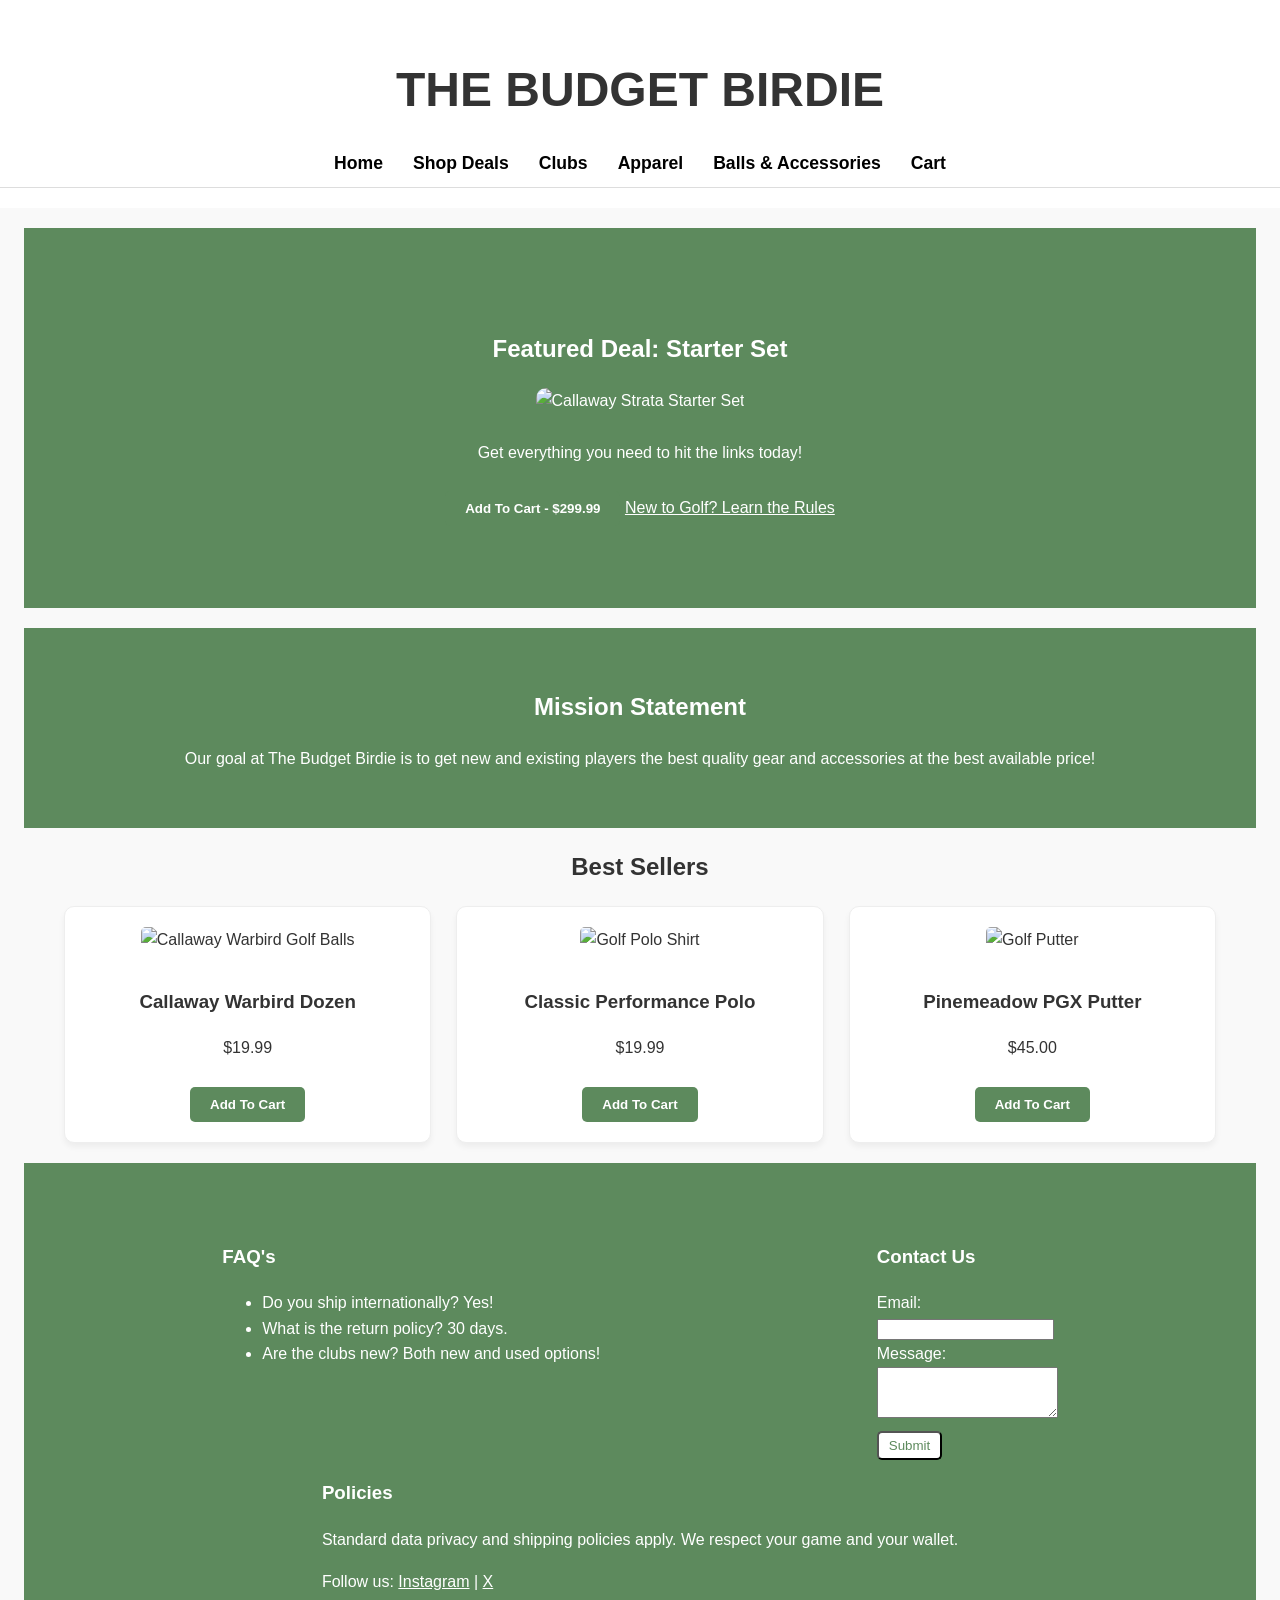
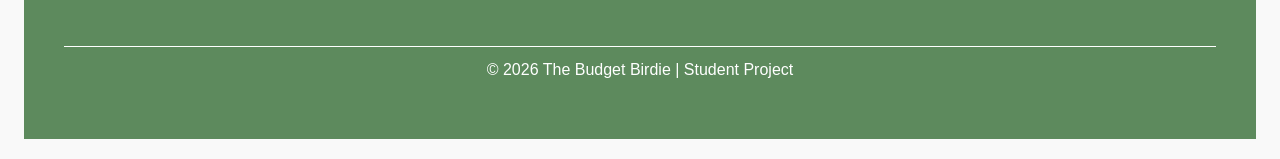
==== index.html @ 4df8f191 "Update index.html" ====
<!DOCTYPE html>
<html lang="en">
<head>
    <meta charset="UTF-8">
    <meta name="viewport" content="width=device-width, initial-scale=1.0">
    <meta name="description" content="The Budget Birdie: Your one-stop shop for affordable, high-quality golf clubs, apparel, and accessories. Perfect for students and beginners.">
    <title>The Budget Birdie | Affordable Golf Gear</title>
    <link rel="stylesheet" href="style.css">
</head>
<body>

    <header>
        <h1>The Budget Birdie</h1>
        <nav aria-label="Main Navigation">
            <ul>
                <li><a href="index.html">Home</a></li>
                <li><a href="deals.html">Shop Deals</a></li>
                <li><a href="clubs.html">Clubs</a></li>
                <li><a href="apparel.html">Apparel</a></li>
                <li><a href="accessories.html">Balls & Accessories</a></li>
                <li><a href="cart.html">Cart</a></li>
            </ul>
        </nav>
    </header>

    <main>
        
        <section class="hero-deal">
            <div class="hero-content">
                <h2>Featured Deal: Starter Set</h2>
                
                <img src="https://encrypted-tbn1.gstatic.com/licensed-image?q=tbn:ANd9GcTjzboBfGmZ3qU2baFIz5qHA2F-KYKEJ-kSCQFDppwY4SLSq_IaTSauhwUNi9zh7Kd15bygKPK5HB0ZNVQ" alt="Callaway Strata Starter Set" style="width: 250px; border-radius: 10px; margin-bottom: 10px;">
                <p>Get everything you need to hit the links today!</p>
                <div class="hero-buttons">
                    <button type="button" class="add-to-cart" onclick="addToCart('Featured Starter Set', 299.99)">Add To Cart - $299.99</button>
                    <a href="https://www.usga.org/content/usga/home-page/rules-hub.html" target="_blank" class="more-info" style="color: white;">New to Golf? Learn the Rules</a>
                </div>
            </div>
        </section>

        <section class="mission">
            <h2>Mission Statement</h2>
            <p>Our goal at The Budget Birdie is to get new and existing players the best quality gear and accessories at the best available price!</p>
        </section>

        
        <h2 style="text-align: center;">Best Sellers</h2>
        <section class="product-grid">
            <div class="product-card">
                <img src="https://encrypted-tbn1.gstatic.com/licensed-image?q=tbn:ANd9GcR8YEwvOi2GTv0ssjFSSPcBrPq934xyv4RM759ZaMRroLH-Z-zuc2b0Afhkfb6GQ8x_XPLMm2vsxX-zI7s" alt="Callaway Warbird Golf Balls">
                <h3>Callaway Warbird Dozen</h3>
                <p>$19.99</p>
                <button type="button" class="add-to-cart" onclick="addToCart('Warbird Dozen', 19.99)">Add To Cart</button>
            </div>
            <div class="product-card">
                <img src="https://encrypted-tbn0.gstatic.com/licensed-image?q=tbn:ANd9GcSw2JGUGcPYIeWJwJDFMTES6AbhPSMAd_dpiKPB4r36XJrOIRFOcIbqK7m4Wr7RYrqpRC2oFYeOfJZq0Kw" alt="Golf Polo Shirt">
                <h3>Classic Performance Polo</h3>
                <p>$19.99</p>
                <button type="button" class="add-to-cart" onclick="addToCart('Performance Polo', 19.99)">Add To Cart</button>
            </div>
            <div class="product-card">
                <img src="https://encrypted-tbn1.gstatic.com/licensed-image?q=tbn:ANd9GcTy8b-0Ri11GNMT6LPwrKfzUL7eLYUXTCW1hnVflzWLOOTTbRqyQRGrMvoXrelsAOat-JtrcutA4fj0Pfo" alt="Golf Putter">
                <h3>Pinemeadow PGX Putter</h3>
                <p>$45.00</p>
                <button type="button" class="add-to-cart" onclick="addToCart('PGX Putter', 45.00)">Add To Cart</button>
            </div>
        </section>
    </main>

    <footer>
        <div style="display: flex; justify-content: space-around; flex-wrap: wrap; text-align: left; padding: 20px;">
            <div id="faqs">
                <h3>FAQ's</h3>
                <ul>
                    <li>Do you ship internationally? Yes!</li>
                    <li>What is the return policy? 30 days.</li>
                    <li>Are the clubs new? Both new and used options!</li>
                </ul>
            </div>

            <div id="contact">
                <h3>Contact Us</h3>
                <form action="#">
                    <label for="email">Email:</label><br>
                    <input type="email" id="email" name="email" required><br>
                    <label for="message">Message:</label><br>
                    <textarea id="message" name="message" rows="3"></textarea><br>
                    <button type="submit" style="background: white; color: #5d8a5d; padding: 5px 10px; border-radius: 5px; margin-top: 5px;">Submit</button>
                </form>
            </div>

            <div id="policies">
                <h3>Policies</h3>
                <p>Standard data privacy and shipping policies apply. We respect your game and your wallet.</p>
                <p>Follow us: <a href="https://www.instagram.com" target="_blank" style="color: white;">Instagram</a> | <a href="https://www.twitter.com" target="_blank" style="color: white;">X</a></p>
            </div>
        </div>
        <p style="text-align: center; border-top: 1px solid white; padding-top: 10px;">&copy; 2026 The Budget Birdie | Student Project</p>
    </footer>

    <script src="script.js"></script>
</body>
</html>
---- style.css ----
body {
    font-family: 'Arial', sans-serif;
    margin: 0;
    padding: 0;
    line-height: 1.6;
    color: #333;
    background-color: #f9f9f9;
}

header {
    text-align: center;
    padding: 20px 0;
    background-color: white;
}

h1 {
    font-size: 3rem;
    text-transform: uppercase;
    margin-bottom: 10px;
}

nav ul {
    list-style: none;
    padding: 10px 0;
    display: flex;
    justify-content: center;
    gap: 30px;
    background-color: #fff;
    margin: 0;
    border-bottom: 1px solid #ddd;
}

nav a {
    text-decoration: none;
    color: black;
    font-weight: bold;
    font-size: 1.1rem;
    border-bottom: 2px solid transparent;
    transition: 0.3s;
}

nav a:hover {
    border-bottom: 2px solid #5d8a5d;
}

.hero-deal, .mission, footer {
    background-color: #5d8a5d; 
    color: white;
    margin: 20px auto;
    width: 90%;
    padding: 40px;
    text-align: center;
}

.hero-deal {
    height: 300px;
    display: flex;
    flex-direction: column;
    justify-content: center;
    align-items: center;
}

.product-grid {
    display: grid;
    grid-template-columns: repeat(auto-fit, minmax(280px, 1fr));
    gap: 25px;
    width: 90%;
    margin: 20px auto;
}

.product-card {
    background: white;
    padding: 20px;
    border: 1px solid #eee;
    text-align: center;
    border-radius: 10px;
    box-shadow: 0 4px 6px rgba(0,0,0,0.05);
}

.product-card img {
    width: 100%;
    height: 200px;
    object-fit: cover;
    border-radius: 5px;
    margin-bottom: 15px;
}

.add-to-cart {
    background-color: #5d8a5d;
    color: white;
    border: none;
    padding: 10px 20px;
    text-decoration: none;
    font-weight: bold;
    cursor: pointer;
    border-radius: 5px;
    margin-top: 10px;
    transition: background 0.3s;
}

.add-to-cart:hover {
    background-color: #4a6e4a;
}

table {
    width: 90%;
    margin: 20px auto;
    border-collapse: collapse;
    background: white;
}

table, th, td {
    border: 1px solid #ddd;
}

th, td {
    padding: 15px;
    text-align: left;
}

th {
    background-color: #5d8a5d;
    color: white;
}

@media (max-width: 768px) {
    nav ul {
        flex-direction: column;
        align-items: center;
        gap: 10px;
    }
    
    h1 {
        font-size: 2rem;
    }
}
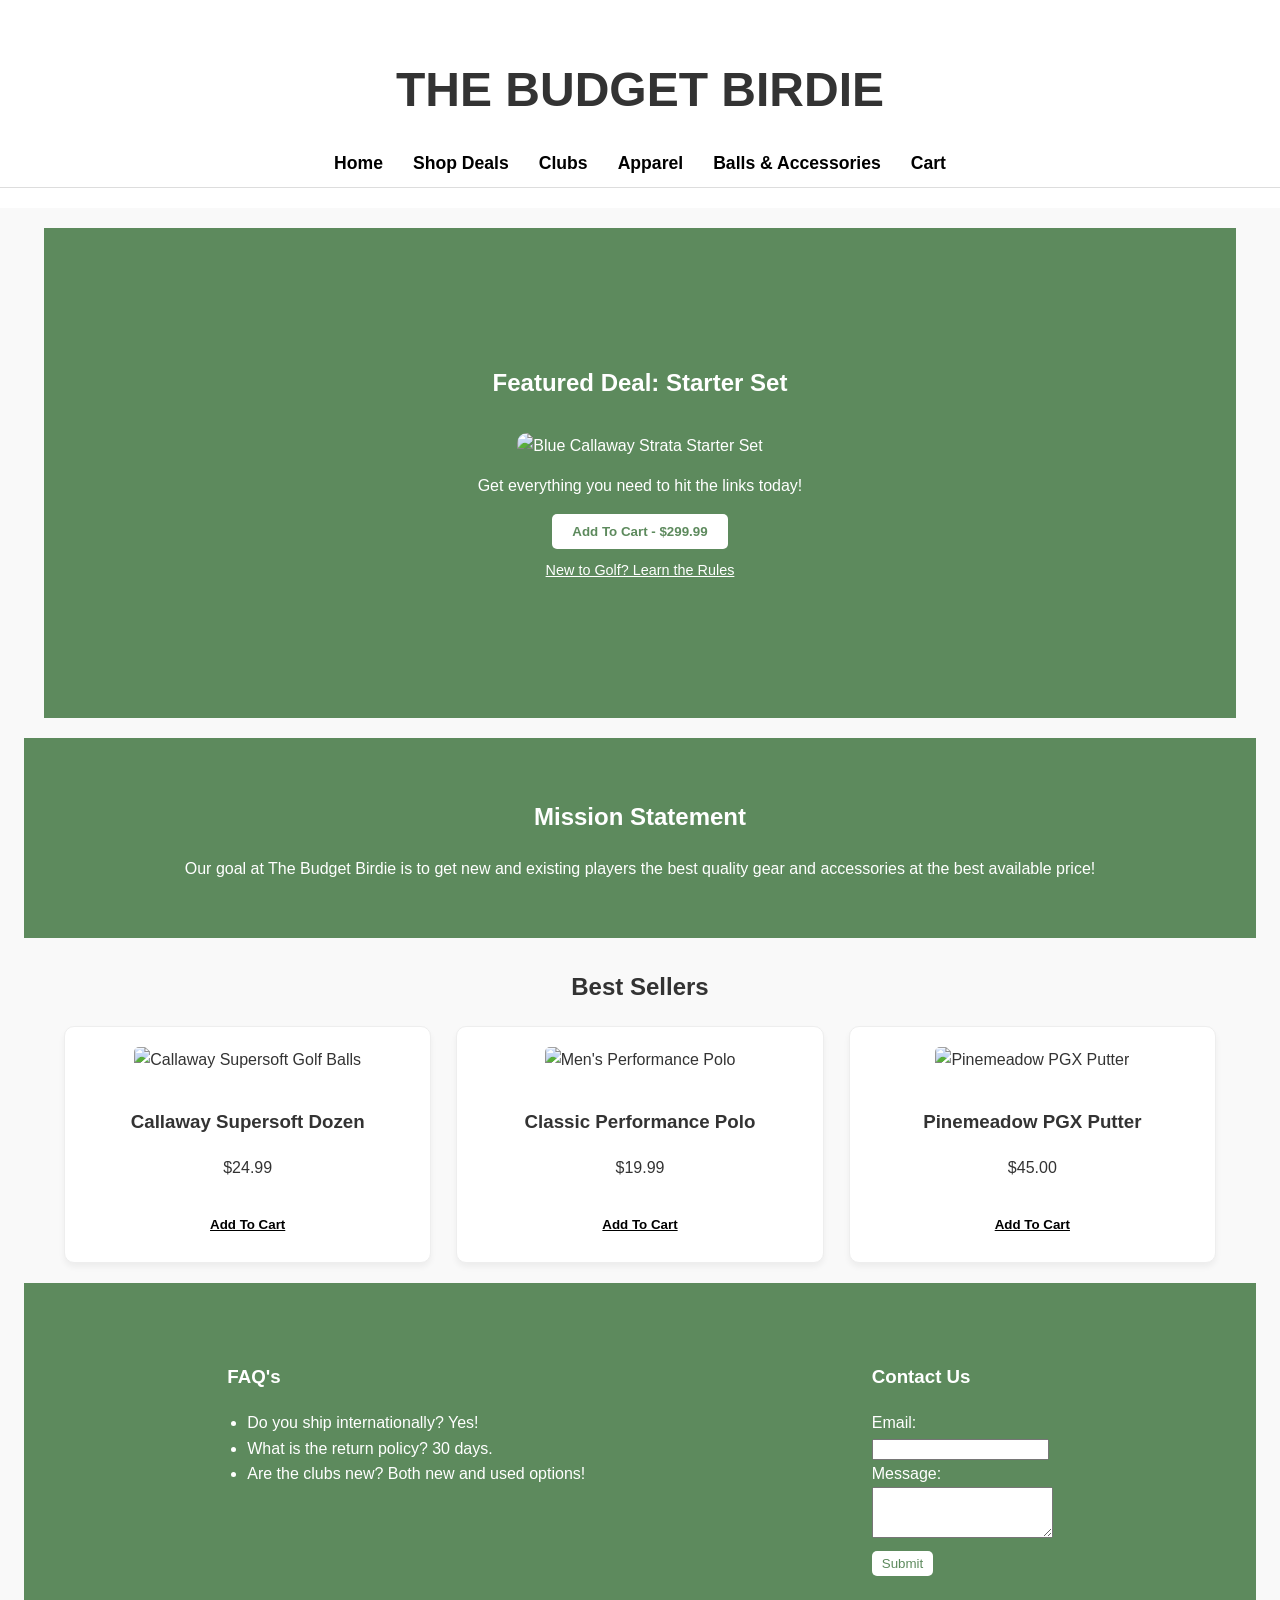
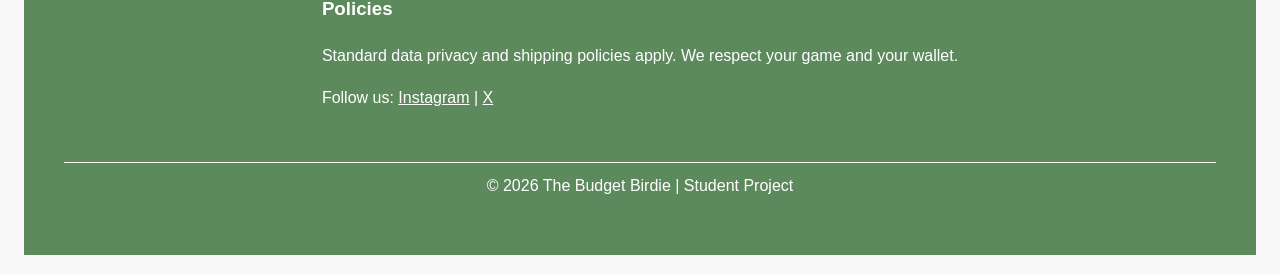
==== commit 56a32f85: "Update index.html" ====
--- a/index.html
+++ b/index.html
@@ -25,15 +25,15 @@
 
     <main>
         
-        <section class="hero-deal">
+        <section class="hero-deal" style="height: auto; min-height: 450px; padding: 20px;">
             <div class="hero-content">
-                <h2>Featured Deal: Starter Set</h2>
+                <h2 style="margin-top: 0;">Featured Deal: Starter Set</h2>
                 
-                <img src="https://encrypted-tbn1.gstatic.com/licensed-image?q=tbn:ANd9GcTjzboBfGmZ3qU2baFIz5qHA2F-KYKEJ-kSCQFDppwY4SLSq_IaTSauhwUNi9zh7Kd15bygKPK5HB0ZNVQ" alt="Callaway Strata Starter Set" style="width: 250px; border-radius: 10px; margin-bottom: 10px;">
-                <p>Get everything you need to hit the links today!</p>
-                <div class="hero-buttons">
-                    <button type="button" class="add-to-cart" onclick="addToCart('Featured Starter Set', 299.99)">Add To Cart - $299.99</button>
-                    <a href="https://www.usga.org/content/usga/home-page/rules-hub.html" target="_blank" class="more-info" style="color: white;">New to Golf? Learn the Rules</a>
+                <img src="https://m.media-amazon.com/images/I/71Y-o6Ld06L._AC_SL1500_.jpg" alt="Blue Callaway Strata Starter Set" style="width: 200px; height: auto; border-radius: 10px; margin: 10px 0;">
+                <p style="margin: 5px 0;">Get everything you need to hit the links today!</p>
+                <div class="hero-buttons" style="display: flex; flex-direction: column; align-items: center; gap: 10px;">
+                    <button type="button" class="add-to-cart" onclick="addToCart('Featured Starter Set', 299.99)" style="text-decoration: none; background: white; color: #5d8a5d; padding: 10px 20px; border-radius: 5px; font-weight: bold;">Add To Cart - $299.99</button>
+                    <a href="https://www.usga.org/content/usga/home-page/rules-hub.html" target="_blank" class="more-info" style="color: white; font-size: 0.9rem;">New to Golf? Learn the Rules</a>
                 </div>
             </div>
         </section>
@@ -43,26 +43,30 @@
             <p>Our goal at The Budget Birdie is to get new and existing players the best quality gear and accessories at the best available price!</p>
         </section>
 
-        
-        <h2 style="text-align: center;">Best Sellers</h2>
+        <h2 style="text-align: center; margin-top: 30px;">Best Sellers</h2>
         <section class="product-grid">
+            
             <div class="product-card">
-                <img src="https://encrypted-tbn1.gstatic.com/licensed-image?q=tbn:ANd9GcR8YEwvOi2GTv0ssjFSSPcBrPq934xyv4RM759ZaMRroLH-Z-zuc2b0Afhkfb6GQ8x_XPLMm2vsxX-zI7s" alt="Callaway Warbird Golf Balls">
-                <h3>Callaway Warbird Dozen</h3>
-                <p>$19.99</p>
-                <button type="button" class="add-to-cart" onclick="addToCart('Warbird Dozen', 19.99)">Add To Cart</button>
+                <img src="https://m.media-amazon.com/images/I/71vU9L4pZ8L._AC_SL1500_.jpg" alt="Callaway Supersoft Golf Balls">
+                <h3>Callaway Supersoft Dozen</h3>
+                <p>$24.99</p>
+                <button type="button" class="add-to-cart" onclick="addToCart('Callaway Supersoft Dozen', 24.99)" style="text-decoration: underline; color: black; background: none; border: none; cursor: pointer;">Add To Cart</button>
             </div>
+
+            
             <div class="product-card">
-                <img src="https://encrypted-tbn0.gstatic.com/licensed-image?q=tbn:ANd9GcSw2JGUGcPYIeWJwJDFMTES6AbhPSMAd_dpiKPB4r36XJrOIRFOcIbqK7m4Wr7RYrqpRC2oFYeOfJZq0Kw" alt="Golf Polo Shirt">
+                <img src="https://m.media-amazon.com/images/I/61m1f2eR6BL._AC_UX679_.jpg" alt="Men's Performance Polo">
                 <h3>Classic Performance Polo</h3>
                 <p>$19.99</p>
-                <button type="button" class="add-to-cart" onclick="addToCart('Performance Polo', 19.99)">Add To Cart</button>
+                <button type="button" class="add-to-cart" onclick="addToCart('Performance Polo', 19.99)" style="text-decoration: underline; color: black; background: none; border: none; cursor: pointer;">Add To Cart</button>
             </div>
+
+            
             <div class="product-card">
-                <img src="https://encrypted-tbn1.gstatic.com/licensed-image?q=tbn:ANd9GcTy8b-0Ri11GNMT6LPwrKfzUL7eLYUXTCW1hnVflzWLOOTTbRqyQRGrMvoXrelsAOat-JtrcutA4fj0Pfo" alt="Golf Putter">
+                <img src="https://m.media-amazon.com/images/I/51X5G8p7-XL._AC_SL1000_.jpg" alt="Pinemeadow PGX Putter">
                 <h3>Pinemeadow PGX Putter</h3>
                 <p>$45.00</p>
-                <button type="button" class="add-to-cart" onclick="addToCart('PGX Putter', 45.00)">Add To Cart</button>
+                <button type="button" class="add-to-cart" onclick="addToCart('PGX Putter', 45.00)" style="text-decoration: underline; color: black; background: none; border: none; cursor: pointer;">Add To Cart</button>
             </div>
         </section>
     </main>
@@ -71,7 +75,7 @@
         <div style="display: flex; justify-content: space-around; flex-wrap: wrap; text-align: left; padding: 20px;">
             <div id="faqs">
                 <h3>FAQ's</h3>
-                <ul>
+                <ul style="list-style: disc; padding-left: 20px;">
                     <li>Do you ship internationally? Yes!</li>
                     <li>What is the return policy? 30 days.</li>
                     <li>Are the clubs new? Both new and used options!</li>
@@ -85,7 +89,7 @@
                     <input type="email" id="email" name="email" required><br>
                     <label for="message">Message:</label><br>
                     <textarea id="message" name="message" rows="3"></textarea><br>
-                    <button type="submit" style="background: white; color: #5d8a5d; padding: 5px 10px; border-radius: 5px; margin-top: 5px;">Submit</button>
+                    <button type="submit" style="background: white; color: #5d8a5d; padding: 5px 10px; border-radius: 5px; margin-top: 5px; cursor: pointer; border: none;">Submit</button>
                 </form>
             </div>
 
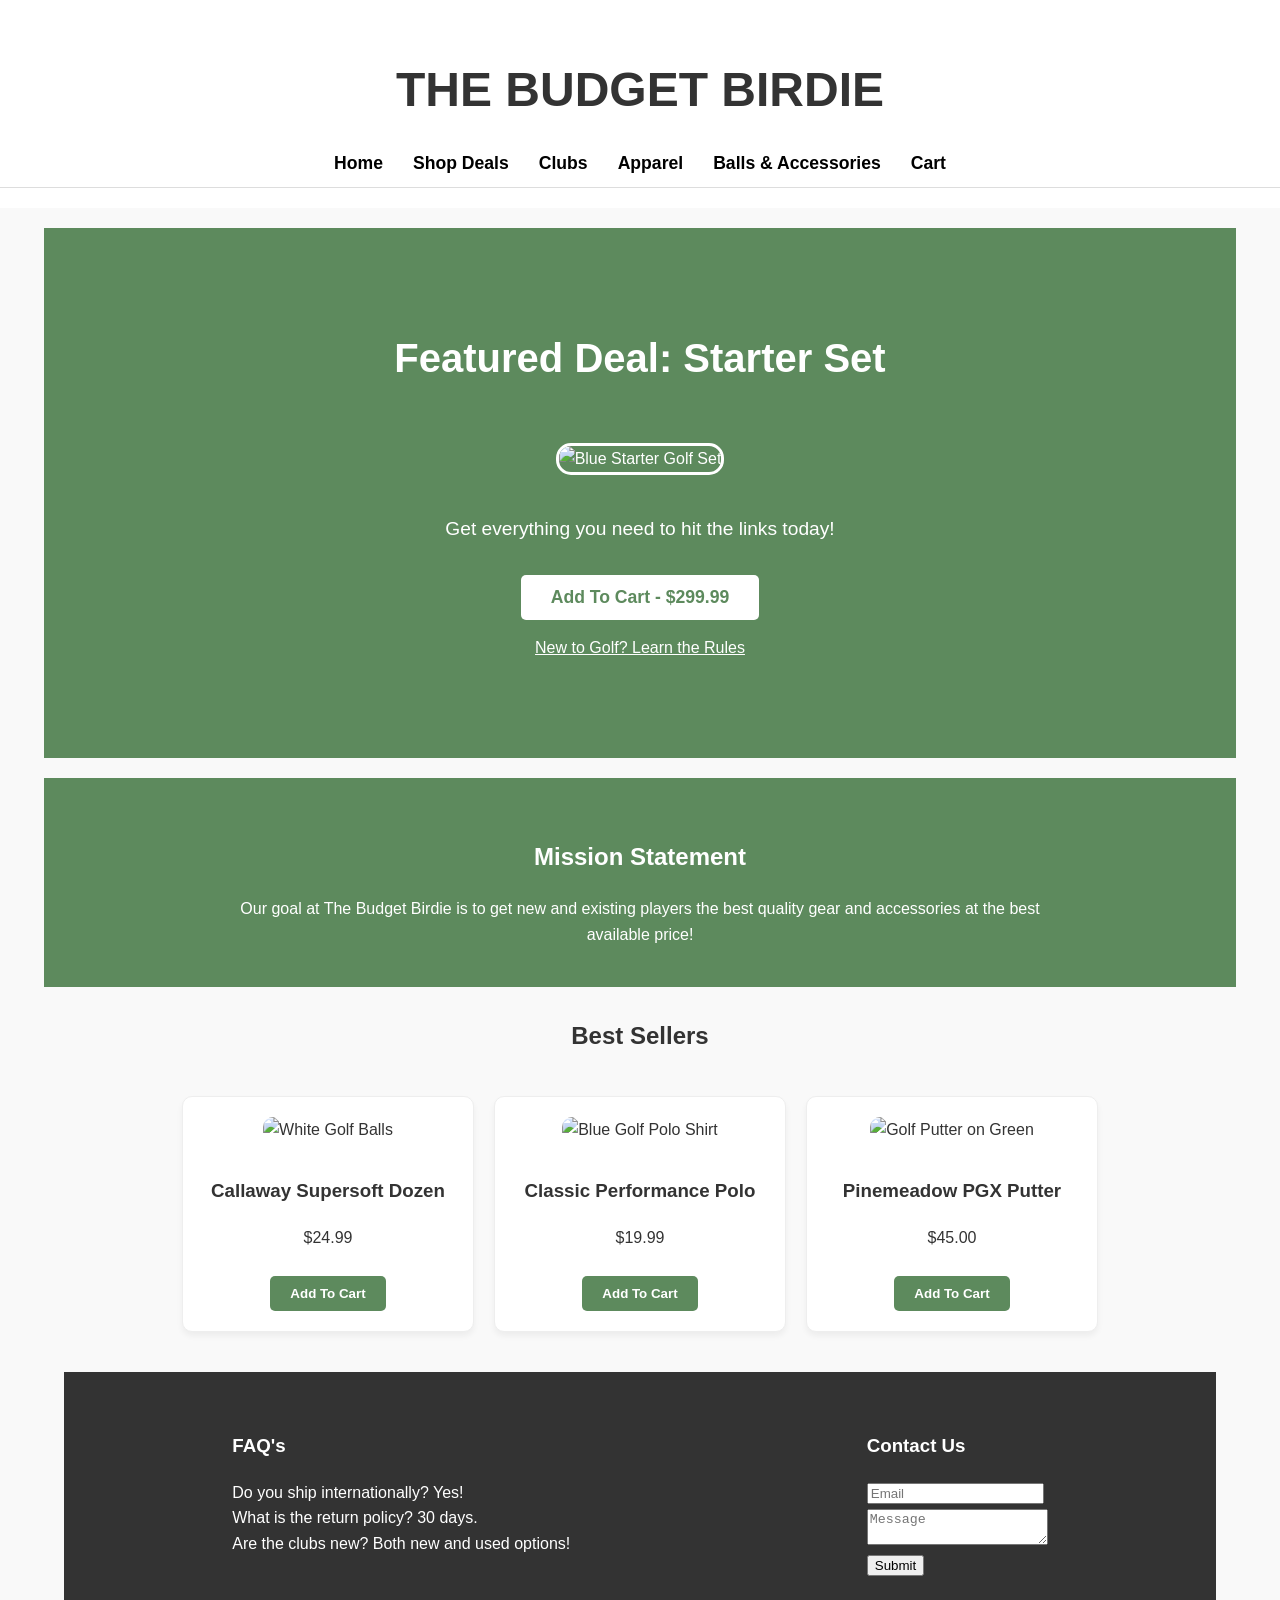
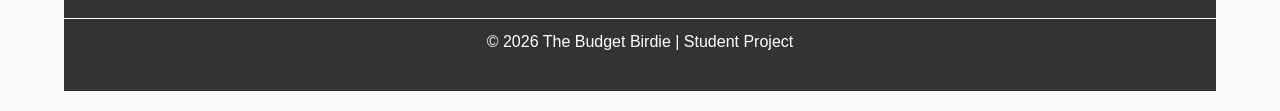
==== commit 8df6e4c1: "Update index.html" ====
--- a/index.html
+++ b/index.html
@@ -25,57 +25,59 @@
 
     <main>
         
-        <section class="hero-deal" style="height: auto; min-height: 450px; padding: 20px;">
+        
+        <section class="hero-deal" style="background-color: #5d8a5d; color: white; padding: 40px 20px; text-align: center; min-height: 450px;">
             <div class="hero-content">
-                <h2 style="margin-top: 0;">Featured Deal: Starter Set</h2>
+                <h2 style="margin-top: 0; font-size: 2.5rem;">Featured Deal: Starter Set</h2>
                 
-                <img src="https://m.media-amazon.com/images/I/71Y-o6Ld06L._AC_SL1500_.jpg" alt="Blue Callaway Strata Starter Set" style="width: 200px; height: auto; border-radius: 10px; margin: 10px 0;">
-                <p style="margin: 5px 0;">Get everything you need to hit the links today!</p>
-                <div class="hero-buttons" style="display: flex; flex-direction: column; align-items: center; gap: 10px;">
-                    <button type="button" class="add-to-cart" onclick="addToCart('Featured Starter Set', 299.99)" style="text-decoration: none; background: white; color: #5d8a5d; padding: 10px 20px; border-radius: 5px; font-weight: bold;">Add To Cart - $299.99</button>
-                    <a href="https://www.usga.org/content/usga/home-page/rules-hub.html" target="_blank" class="more-info" style="color: white; font-size: 0.9rem;">New to Golf? Learn the Rules</a>
+                <img src="https://images.unsplash.com/photo-1535131749006-b7f58c99034b?q=80&w=400&auto=format&fit=crop" alt="Blue Starter Golf Set" style="width: 280px; height: auto; border-radius: 15px; margin: 20px 0; border: 3px solid white;">
+                <p style="font-size: 1.2rem; margin-bottom: 20px;">Get everything you need to hit the links today!</p>
+                <div class="hero-buttons" style="display: flex; flex-direction: column; align-items: center; gap: 15px;">
+                    <button type="button" class="add-to-cart" onclick="addToCart('Featured Starter Set', 299.99)" style="background: white; color: #5d8a5d; padding: 12px 30px; border-radius: 5px; font-weight: bold; border: none; cursor: pointer; font-size: 1.1rem;">Add To Cart - $299.99</button>
+                    <a href="https://www.usga.org/content/usga/home-page/rules-hub.html" target="_blank" class="more-info" style="color: white; text-decoration: underline;">New to Golf? Learn the Rules</a>
                 </div>
             </div>
         </section>
 
-        <section class="mission">
+        <section class="mission" style="padding: 40px 20px; text-align: center;">
             <h2>Mission Statement</h2>
-            <p>Our goal at The Budget Birdie is to get new and existing players the best quality gear and accessories at the best available price!</p>
+            <p style="max-width: 800px; margin: 0 auto;">Our goal at The Budget Birdie is to get new and existing players the best quality gear and accessories at the best available price!</p>
         </section>
 
         <h2 style="text-align: center; margin-top: 30px;">Best Sellers</h2>
-        <section class="product-grid">
+        <section class="product-grid" style="display: flex; justify-content: center; gap: 20px; flex-wrap: wrap; padding: 20px;">
             
-            <div class="product-card">
-                <img src="https://m.media-amazon.com/images/I/71vU9L4pZ8L._AC_SL1500_.jpg" alt="Callaway Supersoft Golf Balls">
+            
+            <div class="product-card" style="text-align: center; width: 250px;">
+                <img src="https://images.unsplash.com/photo-1587174486073-ae5e5cff23aa?q=80&w=300&h=300&auto=format&fit=crop" alt="White Golf Balls" style="width: 100%; border-radius: 10px;">
                 <h3>Callaway Supersoft Dozen</h3>
                 <p>$24.99</p>
-                <button type="button" class="add-to-cart" onclick="addToCart('Callaway Supersoft Dozen', 24.99)" style="text-decoration: underline; color: black; background: none; border: none; cursor: pointer;">Add To Cart</button>
+                <button type="button" class="add-to-cart" onclick="addToCart('Callaway Supersoft Dozen', 24.99)">Add To Cart</button>
             </div>
 
             
-            <div class="product-card">
-                <img src="https://m.media-amazon.com/images/I/61m1f2eR6BL._AC_UX679_.jpg" alt="Men's Performance Polo">
+            <div class="product-card" style="text-align: center; width: 250px;">
+                <img src="https://images.unsplash.com/photo-1586363104862-3a5e2ab60d99?q=80&w=300&h=300&auto=format&fit=crop" alt="Blue Golf Polo Shirt" style="width: 100%; border-radius: 10px;">
                 <h3>Classic Performance Polo</h3>
                 <p>$19.99</p>
-                <button type="button" class="add-to-cart" onclick="addToCart('Performance Polo', 19.99)" style="text-decoration: underline; color: black; background: none; border: none; cursor: pointer;">Add To Cart</button>
+                <button type="button" class="add-to-cart" onclick="addToCart('Performance Polo', 19.99)">Add To Cart</button>
             </div>
 
             
-            <div class="product-card">
-                <img src="https://m.media-amazon.com/images/I/51X5G8p7-XL._AC_SL1000_.jpg" alt="Pinemeadow PGX Putter">
+            <div class="product-card" style="text-align: center; width: 250px;">
+                <img src="https://images.unsplash.com/photo-1592919016381-da03623910fb?q=80&w=300&h=300&auto=format&fit=crop" alt="Golf Putter on Green" style="width: 100%; border-radius: 10px;">
                 <h3>Pinemeadow PGX Putter</h3>
                 <p>$45.00</p>
-                <button type="button" class="add-to-cart" onclick="addToCart('PGX Putter', 45.00)" style="text-decoration: underline; color: black; background: none; border: none; cursor: pointer;">Add To Cart</button>
+                <button type="button" class="add-to-cart" onclick="addToCart('PGX Putter', 45.00)">Add To Cart</button>
             </div>
         </section>
     </main>
 
-    <footer>
+    <footer style="background-color: #333; color: white; padding: 20px 0;">
         <div style="display: flex; justify-content: space-around; flex-wrap: wrap; text-align: left; padding: 20px;">
             <div id="faqs">
                 <h3>FAQ's</h3>
-                <ul style="list-style: disc; padding-left: 20px;">
+                <ul style="list-style: none; padding: 0;">
                     <li>Do you ship internationally? Yes!</li>
                     <li>What is the return policy? 30 days.</li>
                     <li>Are the clubs new? Both new and used options!</li>
@@ -85,23 +87,14 @@
             <div id="contact">
                 <h3>Contact Us</h3>
                 <form action="#">
-                    <label for="email">Email:</label><br>
-                    <input type="email" id="email" name="email" required><br>
-                    <label for="message">Message:</label><br>
-                    <textarea id="message" name="message" rows="3"></textarea><br>
-                    <button type="submit" style="background: white; color: #5d8a5d; padding: 5px 10px; border-radius: 5px; margin-top: 5px; cursor: pointer; border: none;">Submit</button>
+                    <input type="email" placeholder="Email" required style="margin-bottom: 5px;"><br>
+                    <textarea placeholder="Message" rows="2"></textarea><br>
+                    <button type="submit" style="cursor: pointer;">Submit</button>
                 </form>
             </div>
-
-            <div id="policies">
-                <h3>Policies</h3>
-                <p>Standard data privacy and shipping policies apply. We respect your game and your wallet.</p>
-                <p>Follow us: <a href="https://www.instagram.com" target="_blank" style="color: white;">Instagram</a> | <a href="https://www.twitter.com" target="_blank" style="color: white;">X</a></p>
-            </div>
         </div>
-        <p style="text-align: center; border-top: 1px solid white; padding-top: 10px;">&copy; 2026 The Budget Birdie | Student Project</p>
+        <p style="text-align: center; border-top: 1px solid white; padding-top: 10px; margin-top: 20px;">&copy; 2026 The Budget Birdie | Student Project</p>
     </footer>
 
-    <script src="script.js"></script>
 </body>
 </html>
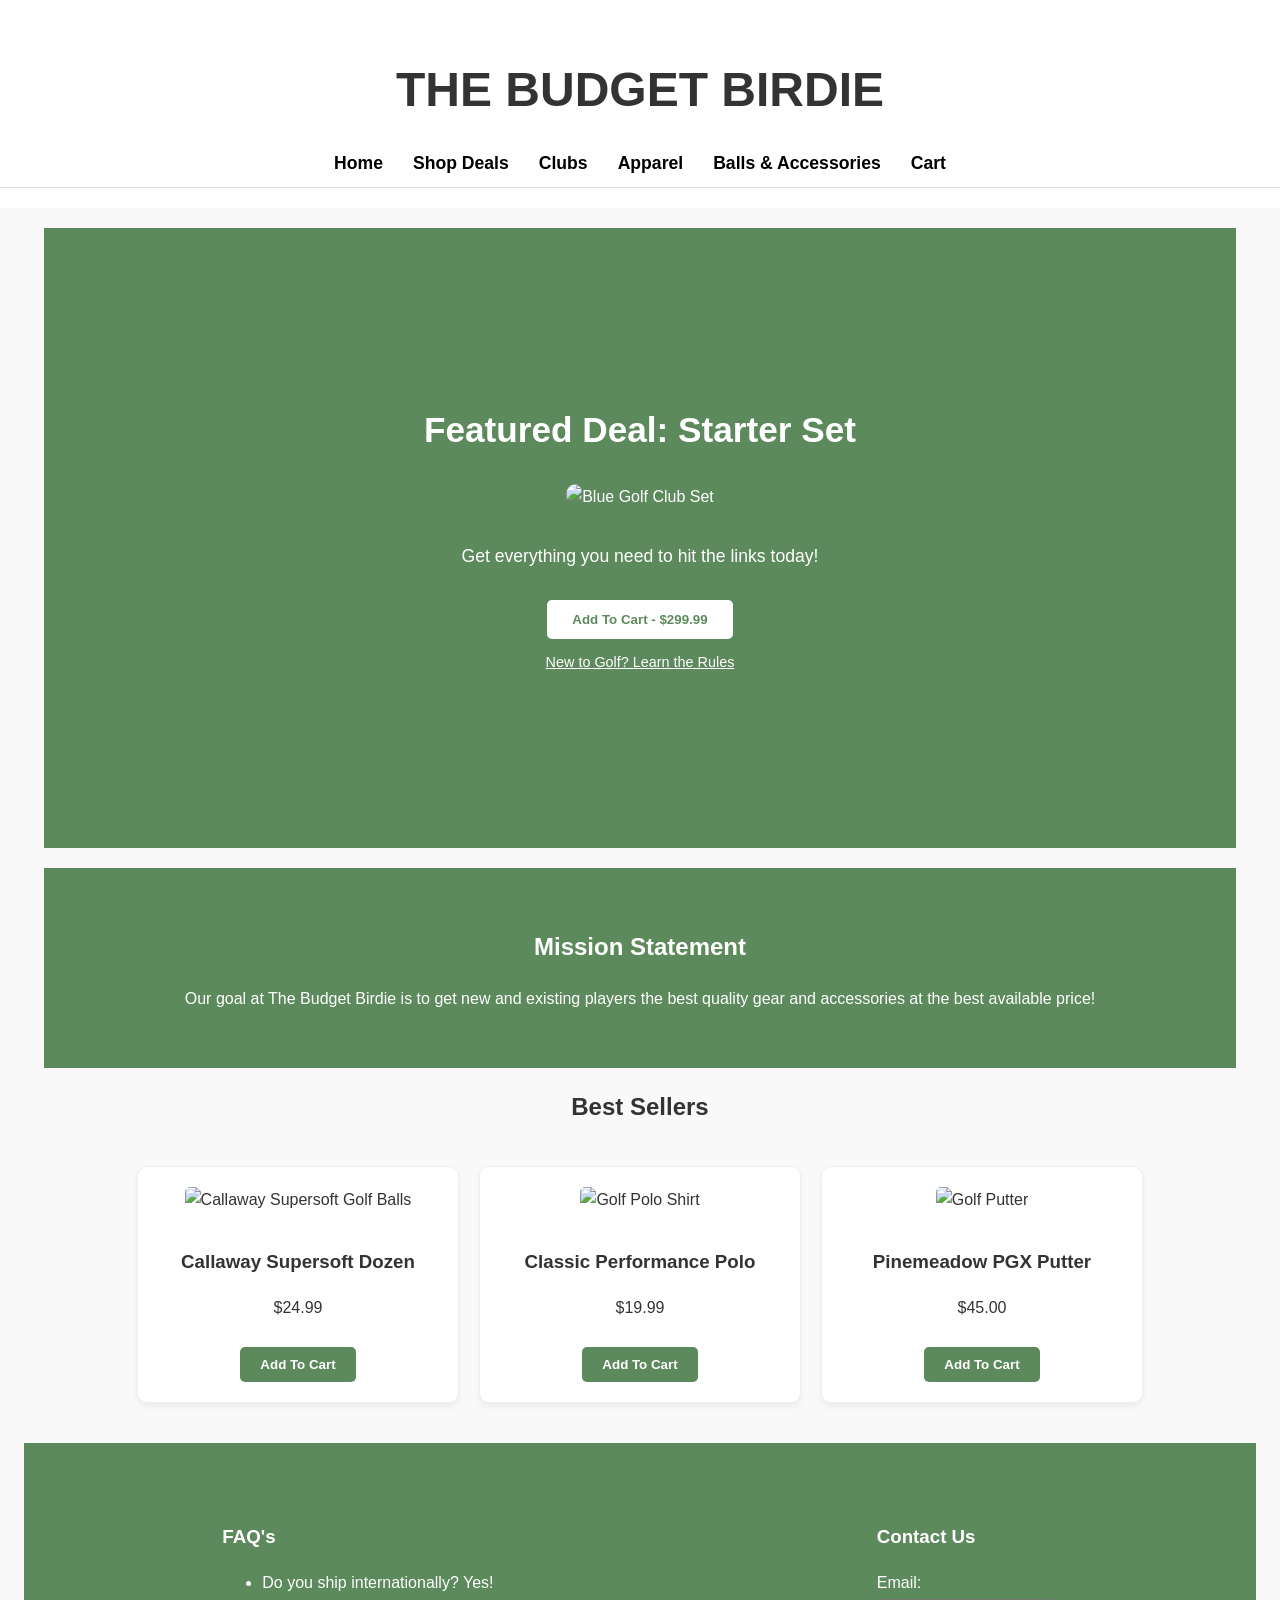
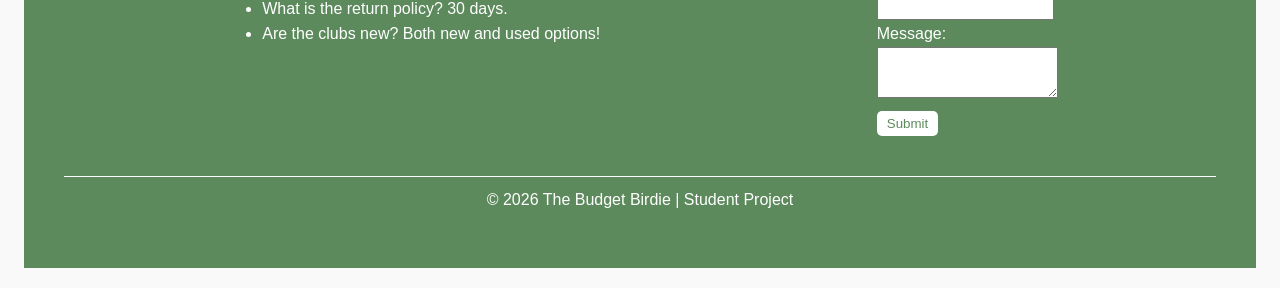
==== commit 1109d8b2: "Update index.html" ====
--- a/index.html
+++ b/index.html
@@ -26,46 +26,46 @@
     <main>
         
         
-        <section class="hero-deal" style="background-color: #5d8a5d; color: white; padding: 40px 20px; text-align: center; min-height: 450px;">
+        <section class="hero-deal" style="background-color: #5d8a5d; color: white; padding: 60px 20px; text-align: center; min-height: 500px;">
             <div class="hero-content">
-                <h2 style="margin-top: 0; font-size: 2.5rem;">Featured Deal: Starter Set</h2>
-                
-                <img src="https://images.unsplash.com/photo-1535131749006-b7f58c99034b?q=80&w=400&auto=format&fit=crop" alt="Blue Starter Golf Set" style="width: 280px; height: auto; border-radius: 15px; margin: 20px 0; border: 3px solid white;">
-                <p style="font-size: 1.2rem; margin-bottom: 20px;">Get everything you need to hit the links today!</p>
-                <div class="hero-buttons" style="display: flex; flex-direction: column; align-items: center; gap: 15px;">
-                    <button type="button" class="add-to-cart" onclick="addToCart('Featured Starter Set', 299.99)" style="background: white; color: #5d8a5d; padding: 12px 30px; border-radius: 5px; font-weight: bold; border: none; cursor: pointer; font-size: 1.1rem;">Add To Cart - $299.99</button>
-                    <a href="https://www.usga.org/content/usga/home-page/rules-hub.html" target="_blank" class="more-info" style="color: white; text-decoration: underline;">New to Golf? Learn the Rules</a>
+                <h2 style="margin: 0 0 10px 0; font-size: 2.2rem;">Featured Deal: Starter Set</h2>
+                <!-- Fixed: High-quality Blue/Silver Starter Set -->
+                <img src="https://images.unsplash.com/photo-1593111774240-d529f12cf4bb?q=80&w=350&auto=format&fit=crop" alt="Blue Golf Club Set" style="width: 240px; height: auto; border-radius: 10px; margin: 15px 0;">
+                <p style="font-size: 1.1rem; margin-bottom: 20px;">Get everything you need to hit the links today!</p>
+                <div class="hero-buttons" style="display: flex; flex-direction: column; align-items: center; gap: 12px;">
+                    <button type="button" class="add-to-cart" onclick="addToCart('Featured Starter Set', 299.99)" style="background: white; color: #5d8a5d; padding: 12px 25px; border-radius: 5px; font-weight: bold; border: none; cursor: pointer;">Add To Cart - $299.99</button>
+                    <a href="https://www.usga.org/content/usga/home-page/rules-hub.html" target="_blank" style="color: white; font-size: 0.9rem;">New to Golf? Learn the Rules</a>
                 </div>
             </div>
         </section>
 
         <section class="mission" style="padding: 40px 20px; text-align: center;">
             <h2>Mission Statement</h2>
-            <p style="max-width: 800px; margin: 0 auto;">Our goal at The Budget Birdie is to get new and existing players the best quality gear and accessories at the best available price!</p>
+            <p>Our goal at The Budget Birdie is to get new and existing players the best quality gear and accessories at the best available price!</p>
         </section>
 
-        <h2 style="text-align: center; margin-top: 30px;">Best Sellers</h2>
+        <h2 style="text-align: center;">Best Sellers</h2>
         <section class="product-grid" style="display: flex; justify-content: center; gap: 20px; flex-wrap: wrap; padding: 20px;">
             
             
-            <div class="product-card" style="text-align: center; width: 250px;">
-                <img src="https://images.unsplash.com/photo-1587174486073-ae5e5cff23aa?q=80&w=300&h=300&auto=format&fit=crop" alt="White Golf Balls" style="width: 100%; border-radius: 10px;">
+            <div class="product-card" style="text-align: center; width: 280px;">
+                <img src="https://images.unsplash.com/photo-1592919016381-da03623910fb?q=80&w=300&h=200&auto=format&fit=crop" alt="Callaway Supersoft Golf Balls">
                 <h3>Callaway Supersoft Dozen</h3>
                 <p>$24.99</p>
                 <button type="button" class="add-to-cart" onclick="addToCart('Callaway Supersoft Dozen', 24.99)">Add To Cart</button>
             </div>
 
             
-            <div class="product-card" style="text-align: center; width: 250px;">
-                <img src="https://images.unsplash.com/photo-1586363104862-3a5e2ab60d99?q=80&w=300&h=300&auto=format&fit=crop" alt="Blue Golf Polo Shirt" style="width: 100%; border-radius: 10px;">
+            <div class="product-card" style="text-align: center; width: 280px;">
+                <img src="https://images.unsplash.com/photo-1581655353564-df123a1eb820?q=80&w=300&h=200&auto=format&fit=crop" alt="Golf Polo Shirt">
                 <h3>Classic Performance Polo</h3>
                 <p>$19.99</p>
                 <button type="button" class="add-to-cart" onclick="addToCart('Performance Polo', 19.99)">Add To Cart</button>
             </div>
 
             
-            <div class="product-card" style="text-align: center; width: 250px;">
-                <img src="https://images.unsplash.com/photo-1592919016381-da03623910fb?q=80&w=300&h=300&auto=format&fit=crop" alt="Golf Putter on Green" style="width: 100%; border-radius: 10px;">
+            <div class="product-card" style="text-align: center; width: 280px;">
+                <img src="https://images.unsplash.com/photo-1591491640784-3232eb748d4b?q=80&w=300&h=200&auto=format&fit=crop" alt="Golf Putter">
                 <h3>Pinemeadow PGX Putter</h3>
                 <p>$45.00</p>
                 <button type="button" class="add-to-cart" onclick="addToCart('PGX Putter', 45.00)">Add To Cart</button>
@@ -73,28 +73,30 @@
         </section>
     </main>
 
-    <footer style="background-color: #333; color: white; padding: 20px 0;">
+    <footer>
         <div style="display: flex; justify-content: space-around; flex-wrap: wrap; text-align: left; padding: 20px;">
             <div id="faqs">
                 <h3>FAQ's</h3>
-                <ul style="list-style: none; padding: 0;">
+                <ul>
                     <li>Do you ship internationally? Yes!</li>
                     <li>What is the return policy? 30 days.</li>
                     <li>Are the clubs new? Both new and used options!</li>
                 </ul>
             </div>
-
             <div id="contact">
                 <h3>Contact Us</h3>
                 <form action="#">
-                    <input type="email" placeholder="Email" required style="margin-bottom: 5px;"><br>
-                    <textarea placeholder="Message" rows="2"></textarea><br>
-                    <button type="submit" style="cursor: pointer;">Submit</button>
+                    <label for="email">Email:</label><br>
+                    <input type="email" id="email" name="email" required><br>
+                    <label for="message">Message:</label><br>
+                    <textarea id="message" name="message" rows="3"></textarea><br>
+                    <button type="submit" style="background: white; color: #5d8a5d; padding: 5px 10px; border-radius: 5px; margin-top: 5px; border: none; cursor: pointer;">Submit</button>
                 </form>
             </div>
         </div>
         <p style="text-align: center; border-top: 1px solid white; padding-top: 10px; margin-top: 20px;">&copy; 2026 The Budget Birdie | Student Project</p>
     </footer>
 
+    <script src="script.js"></script>
 </body>
 </html>
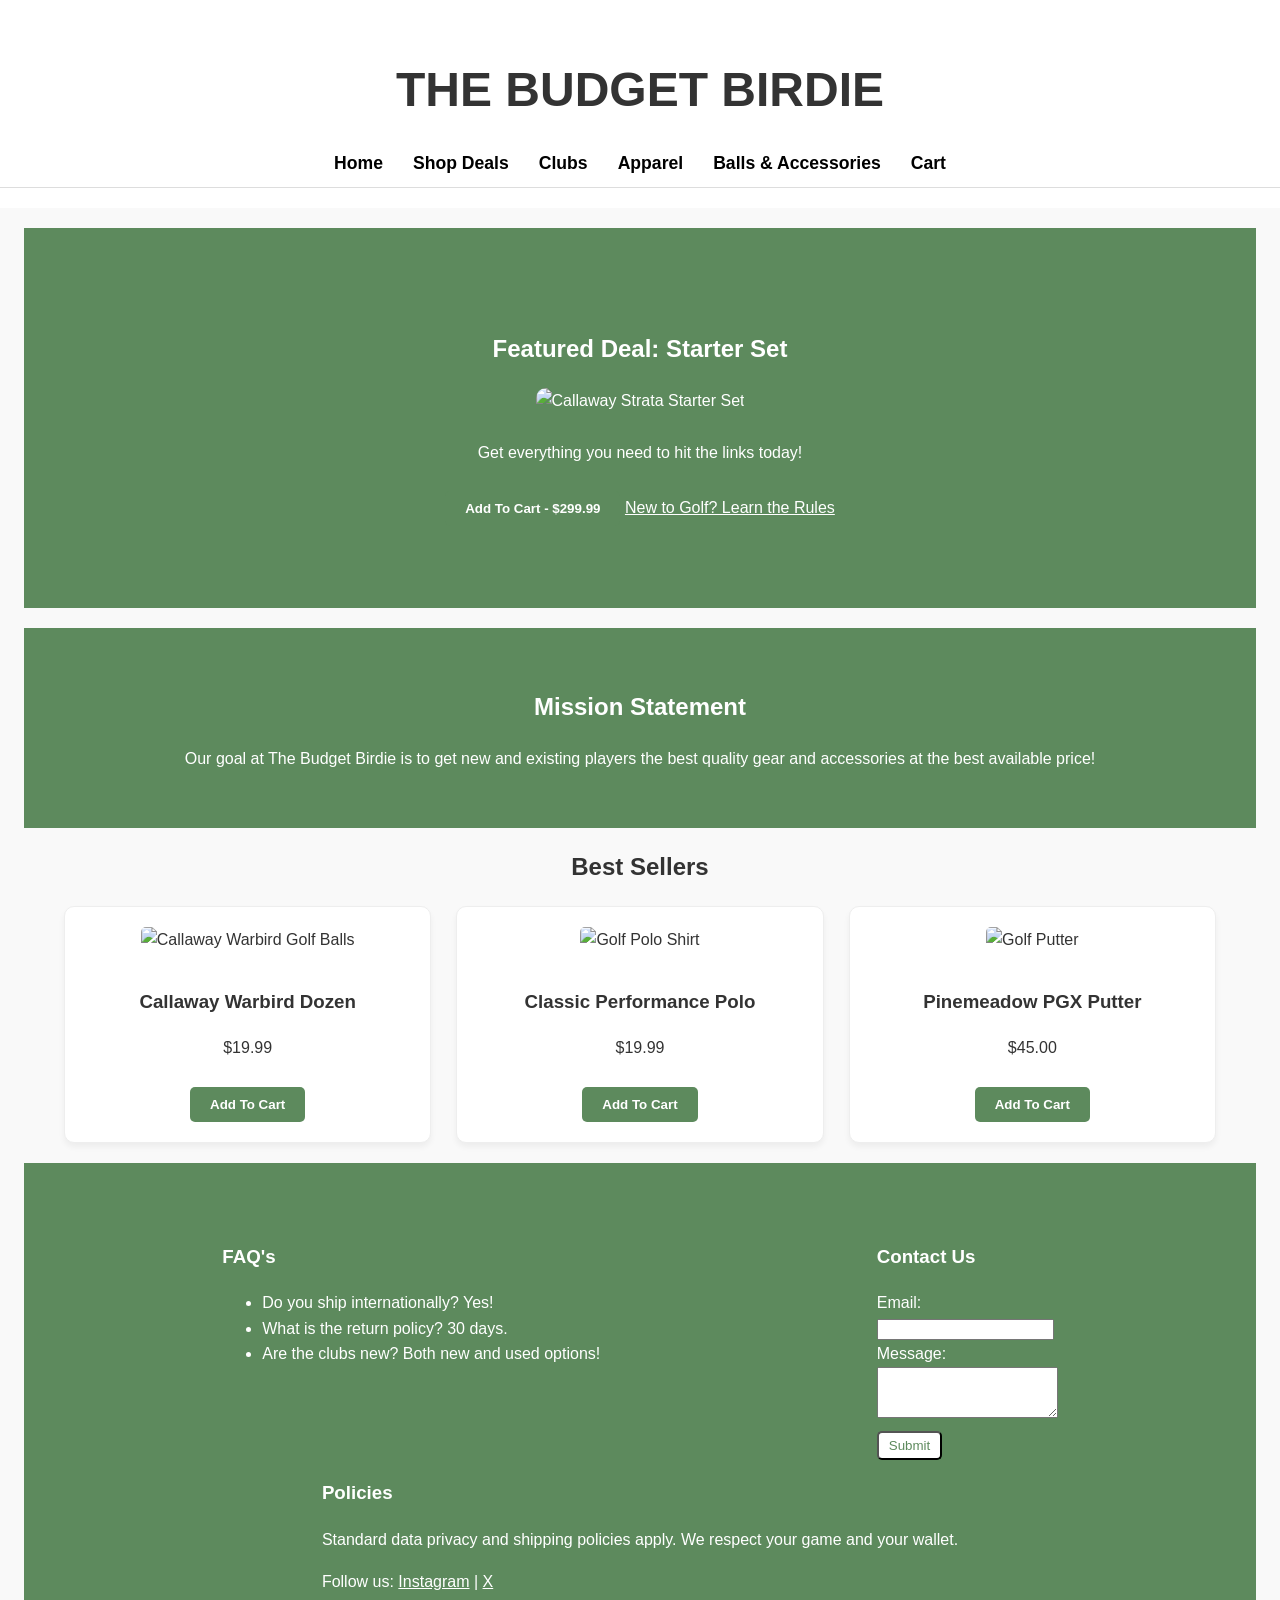
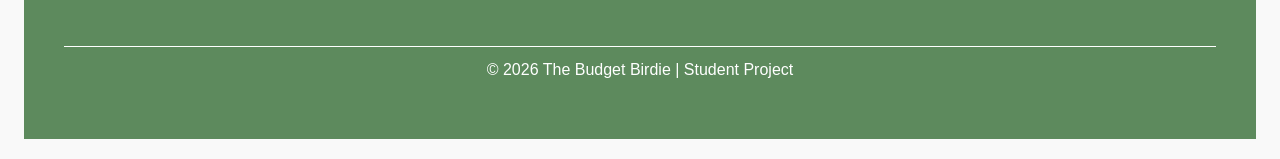
==== commit 11544c90: "Update index.html" ====
--- a/index.html
+++ b/index.html
@@ -25,47 +25,41 @@
 
     <main>
         
-        
-        <section class="hero-deal" style="background-color: #5d8a5d; color: white; padding: 60px 20px; text-align: center; min-height: 500px;">
+        <section class="hero-deal">
             <div class="hero-content">
-                <h2 style="margin: 0 0 10px 0; font-size: 2.2rem;">Featured Deal: Starter Set</h2>
-                <!-- Fixed: High-quality Blue/Silver Starter Set -->
-                <img src="https://images.unsplash.com/photo-1593111774240-d529f12cf4bb?q=80&w=350&auto=format&fit=crop" alt="Blue Golf Club Set" style="width: 240px; height: auto; border-radius: 10px; margin: 15px 0;">
-                <p style="font-size: 1.1rem; margin-bottom: 20px;">Get everything you need to hit the links today!</p>
-                <div class="hero-buttons" style="display: flex; flex-direction: column; align-items: center; gap: 12px;">
-                    <button type="button" class="add-to-cart" onclick="addToCart('Featured Starter Set', 299.99)" style="background: white; color: #5d8a5d; padding: 12px 25px; border-radius: 5px; font-weight: bold; border: none; cursor: pointer;">Add To Cart - $299.99</button>
-                    <a href="https://www.usga.org/content/usga/home-page/rules-hub.html" target="_blank" style="color: white; font-size: 0.9rem;">New to Golf? Learn the Rules</a>
+                <h2>Featured Deal: Starter Set</h2>
+                
+                <img src="https://encrypted-tbn1.gstatic.com/licensed-image?q=tbn:ANd9GcTjzboBfGmZ3qU2baFIz5qHA2F-KYKEJ-kSCQFDppwY4SLSq_IaTSauhwUNi9zh7Kd15bygKPK5HB0ZNVQ" alt="Callaway Strata Starter Set" style="width: 250px; border-radius: 10px; margin-bottom: 10px;">
+                <p>Get everything you need to hit the links today!</p>
+                <div class="hero-buttons">
+                    <button type="button" class="add-to-cart" onclick="addToCart('Featured Starter Set', 299.99)">Add To Cart - $299.99</button>
+                    <a href="https://www.usga.org/content/usga/home-page/rules-hub.html" target="_blank" class="more-info" style="color: white;">New to Golf? Learn the Rules</a>
                 </div>
             </div>
         </section>
 
-        <section class="mission" style="padding: 40px 20px; text-align: center;">
+        <section class="mission">
             <h2>Mission Statement</h2>
             <p>Our goal at The Budget Birdie is to get new and existing players the best quality gear and accessories at the best available price!</p>
         </section>
 
+        
         <h2 style="text-align: center;">Best Sellers</h2>
-        <section class="product-grid" style="display: flex; justify-content: center; gap: 20px; flex-wrap: wrap; padding: 20px;">
-            
-            
-            <div class="product-card" style="text-align: center; width: 280px;">
-                <img src="https://images.unsplash.com/photo-1592919016381-da03623910fb?q=80&w=300&h=200&auto=format&fit=crop" alt="Callaway Supersoft Golf Balls">
-                <h3>Callaway Supersoft Dozen</h3>
-                <p>$24.99</p>
-                <button type="button" class="add-to-cart" onclick="addToCart('Callaway Supersoft Dozen', 24.99)">Add To Cart</button>
+        <section class="product-grid">
+            <div class="product-card">
+                <img src="https://encrypted-tbn1.gstatic.com/licensed-image?q=tbn:ANd9GcR8YEwvOi2GTv0ssjFSSPcBrPq934xyv4RM759ZaMRroLH-Z-zuc2b0Afhkfb6GQ8x_XPLMm2vsxX-zI7s" alt="Callaway Warbird Golf Balls">
+                <h3>Callaway Warbird Dozen</h3>
+                <p>$19.99</p>
+                <button type="button" class="add-to-cart" onclick="addToCart('Warbird Dozen', 19.99)">Add To Cart</button>
             </div>
-
-            
-            <div class="product-card" style="text-align: center; width: 280px;">
-                <img src="https://images.unsplash.com/photo-1581655353564-df123a1eb820?q=80&w=300&h=200&auto=format&fit=crop" alt="Golf Polo Shirt">
+            <div class="product-card">
+                <img src="https://encrypted-tbn0.gstatic.com/licensed-image?q=tbn:ANd9GcSw2JGUGcPYIeWJwJDFMTES6AbhPSMAd_dpiKPB4r36XJrOIRFOcIbqK7m4Wr7RYrqpRC2oFYeOfJZq0Kw" alt="Golf Polo Shirt">
                 <h3>Classic Performance Polo</h3>
                 <p>$19.99</p>
                 <button type="button" class="add-to-cart" onclick="addToCart('Performance Polo', 19.99)">Add To Cart</button>
             </div>
-
-            
-            <div class="product-card" style="text-align: center; width: 280px;">
-                <img src="https://images.unsplash.com/photo-1591491640784-3232eb748d4b?q=80&w=300&h=200&auto=format&fit=crop" alt="Golf Putter">
+            <div class="product-card">
+                <img src="https://encrypted-tbn1.gstatic.com/licensed-image?q=tbn:ANd9GcTy8b-0Ri11GNMT6LPwrKfzUL7eLYUXTCW1hnVflzWLOOTTbRqyQRGrMvoXrelsAOat-JtrcutA4fj0Pfo" alt="Golf Putter">
                 <h3>Pinemeadow PGX Putter</h3>
                 <p>$45.00</p>
                 <button type="button" class="add-to-cart" onclick="addToCart('PGX Putter', 45.00)">Add To Cart</button>
@@ -83,6 +77,7 @@
                     <li>Are the clubs new? Both new and used options!</li>
                 </ul>
             </div>
+
             <div id="contact">
                 <h3>Contact Us</h3>
                 <form action="#">
@@ -90,11 +85,17 @@
                     <input type="email" id="email" name="email" required><br>
                     <label for="message">Message:</label><br>
                     <textarea id="message" name="message" rows="3"></textarea><br>
-                    <button type="submit" style="background: white; color: #5d8a5d; padding: 5px 10px; border-radius: 5px; margin-top: 5px; border: none; cursor: pointer;">Submit</button>
+                    <button type="submit" style="background: white; color: #5d8a5d; padding: 5px 10px; border-radius: 5px; margin-top: 5px;">Submit</button>
                 </form>
             </div>
+
+            <div id="policies">
+                <h3>Policies</h3>
+                <p>Standard data privacy and shipping policies apply. We respect your game and your wallet.</p>
+                <p>Follow us: <a href="https://www.instagram.com" target="_blank" style="color: white;">Instagram</a> | <a href="https://www.twitter.com" target="_blank" style="color: white;">X</a></p>
+            </div>
         </div>
-        <p style="text-align: center; border-top: 1px solid white; padding-top: 10px; margin-top: 20px;">&copy; 2026 The Budget Birdie | Student Project</p>
+        <p style="text-align: center; border-top: 1px solid white; padding-top: 10px;">&copy; 2026 The Budget Birdie | Student Project</p>
     </footer>
 
     <script src="script.js"></script>
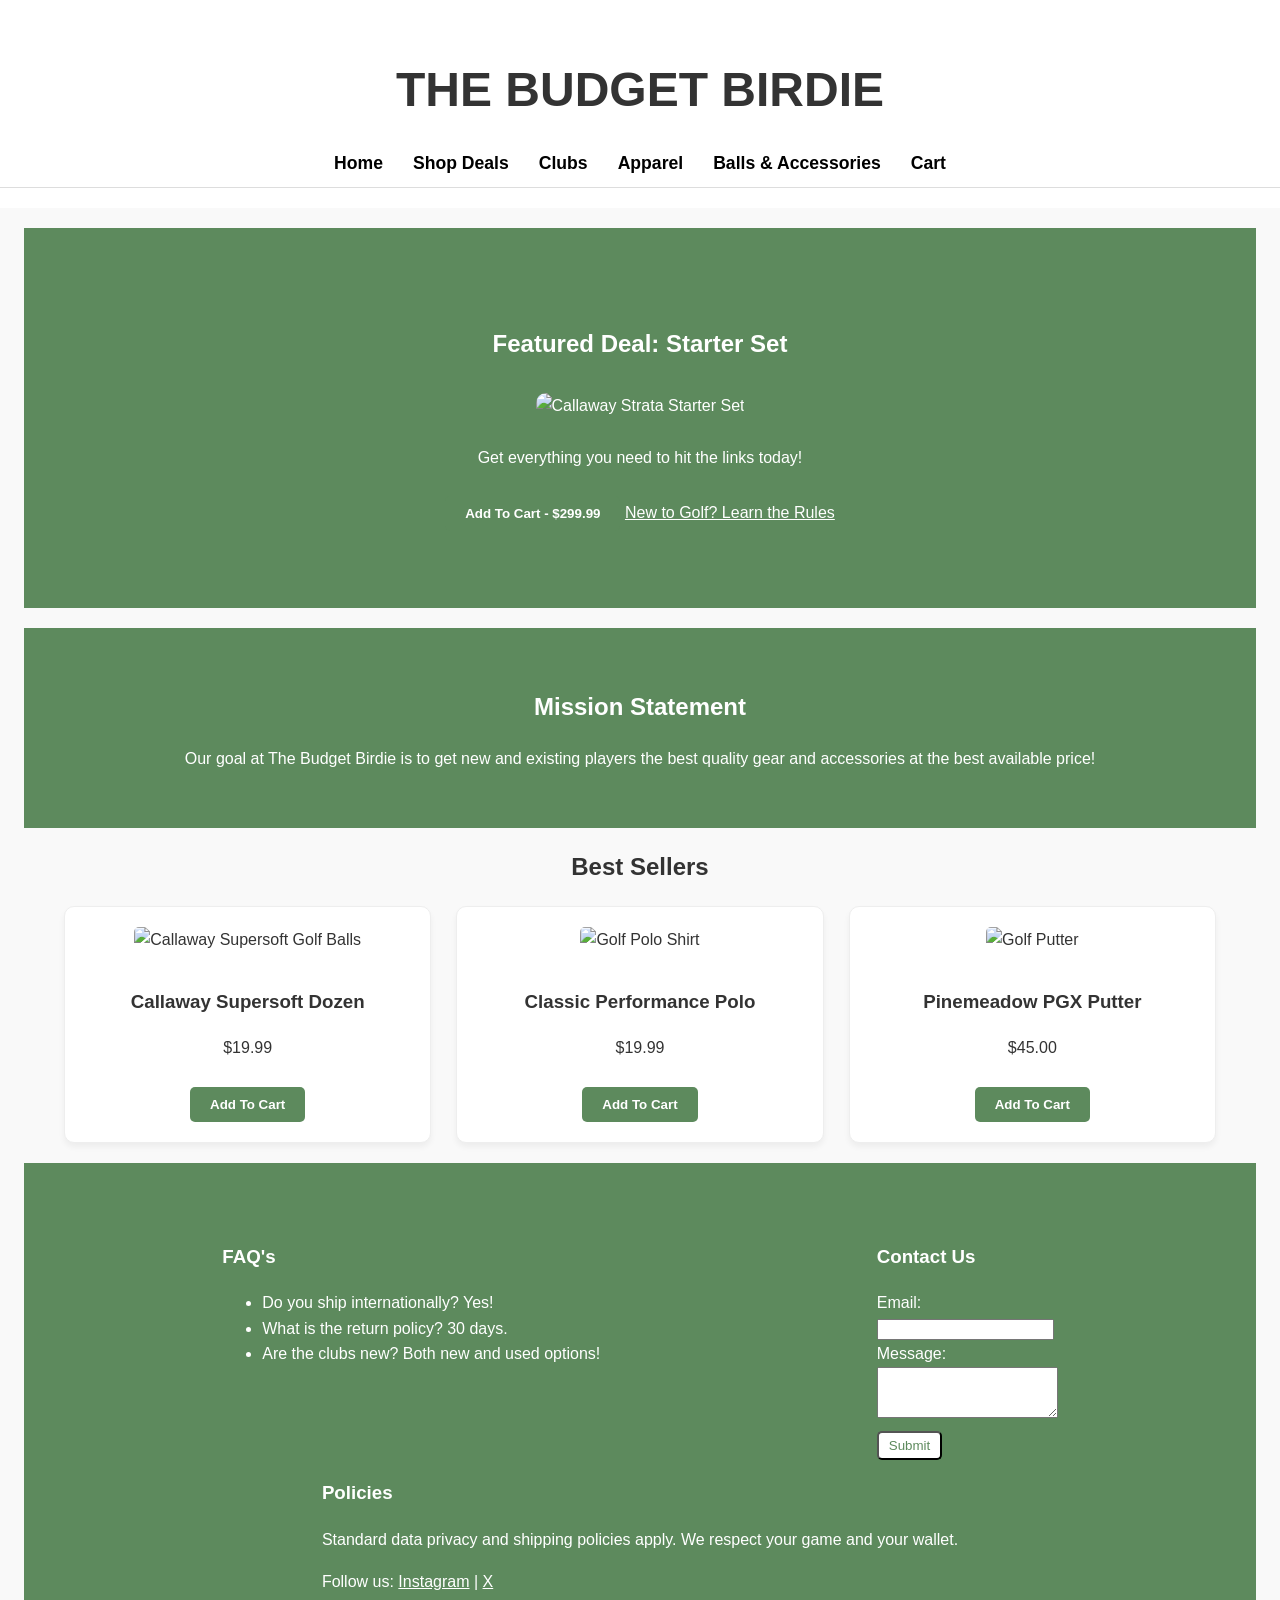
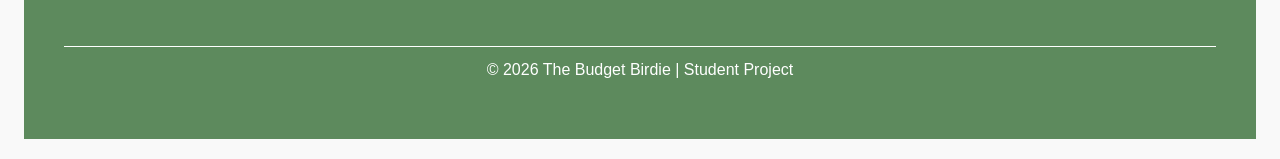
==== commit da009dd2: "Update index.html" ====
--- a/index.html
+++ b/index.html
@@ -29,7 +29,11 @@
             <div class="hero-content">
                 <h2>Featured Deal: Starter Set</h2>
                 
-                <img src="https://encrypted-tbn1.gstatic.com/licensed-image?q=tbn:ANd9GcTjzboBfGmZ3qU2baFIz5qHA2F-KYKEJ-kSCQFDppwY4SLSq_IaTSauhwUNi9zh7Kd15bygKPK5HB0ZNVQ" alt="Callaway Strata Starter Set" style="width: 250px; border-radius: 10px; margin-bottom: 10px;">
+                
+                <img src="https://encrypted-tbn1.gstatic.com/licensed-image?q=tbn:ANd9GcTjzboBfGmZ3qU2baFIz5qHA2F-KYKEJ-kSCQFDppwY4SLSq_IaTSauhwUNi9zh7Kd15bygKPK5HB0ZNVQ" 
+                     alt="Callaway Strata Starter Set" 
+                     style="width: 180px; max-height: 200px; object-fit: contain; border-radius: 10px; margin: 10px 0;">
+                
                 <p>Get everything you need to hit the links today!</p>
                 <div class="hero-buttons">
                     <button type="button" class="add-to-cart" onclick="addToCart('Featured Starter Set', 299.99)">Add To Cart - $299.99</button>
@@ -47,10 +51,11 @@
         <h2 style="text-align: center;">Best Sellers</h2>
         <section class="product-grid">
             <div class="product-card">
-                <img src="https://encrypted-tbn1.gstatic.com/licensed-image?q=tbn:ANd9GcR8YEwvOi2GTv0ssjFSSPcBrPq934xyv4RM759ZaMRroLH-Z-zuc2b0Afhkfb6GQ8x_XPLMm2vsxX-zI7s" alt="Callaway Warbird Golf Balls">
-                <h3>Callaway Warbird Dozen</h3>
+                <img src="https://encrypted-tbn1.gstatic.com/licensed-image?q=tbn:ANd9GcR8YEwvOi2GTv0ssjFSSPcBrPq934xyv4RM759ZaMRroLH-Z-zuc2b0Afhkfb6GQ8x_XPLMm2vsxX-zI7s" alt="Callaway Supersoft Golf Balls">
+                
+                <h3>Callaway Supersoft Dozen</h3>
                 <p>$19.99</p>
-                <button type="button" class="add-to-cart" onclick="addToCart('Warbird Dozen', 19.99)">Add To Cart</button>
+                <button type="button" class="add-to-cart" onclick="addToCart('Callaway Supersoft Dozen', 19.99)">Add To Cart</button>
             </div>
             <div class="product-card">
                 <img src="https://encrypted-tbn0.gstatic.com/licensed-image?q=tbn:ANd9GcSw2JGUGcPYIeWJwJDFMTES6AbhPSMAd_dpiKPB4r36XJrOIRFOcIbqK7m4Wr7RYrqpRC2oFYeOfJZq0Kw" alt="Golf Polo Shirt">
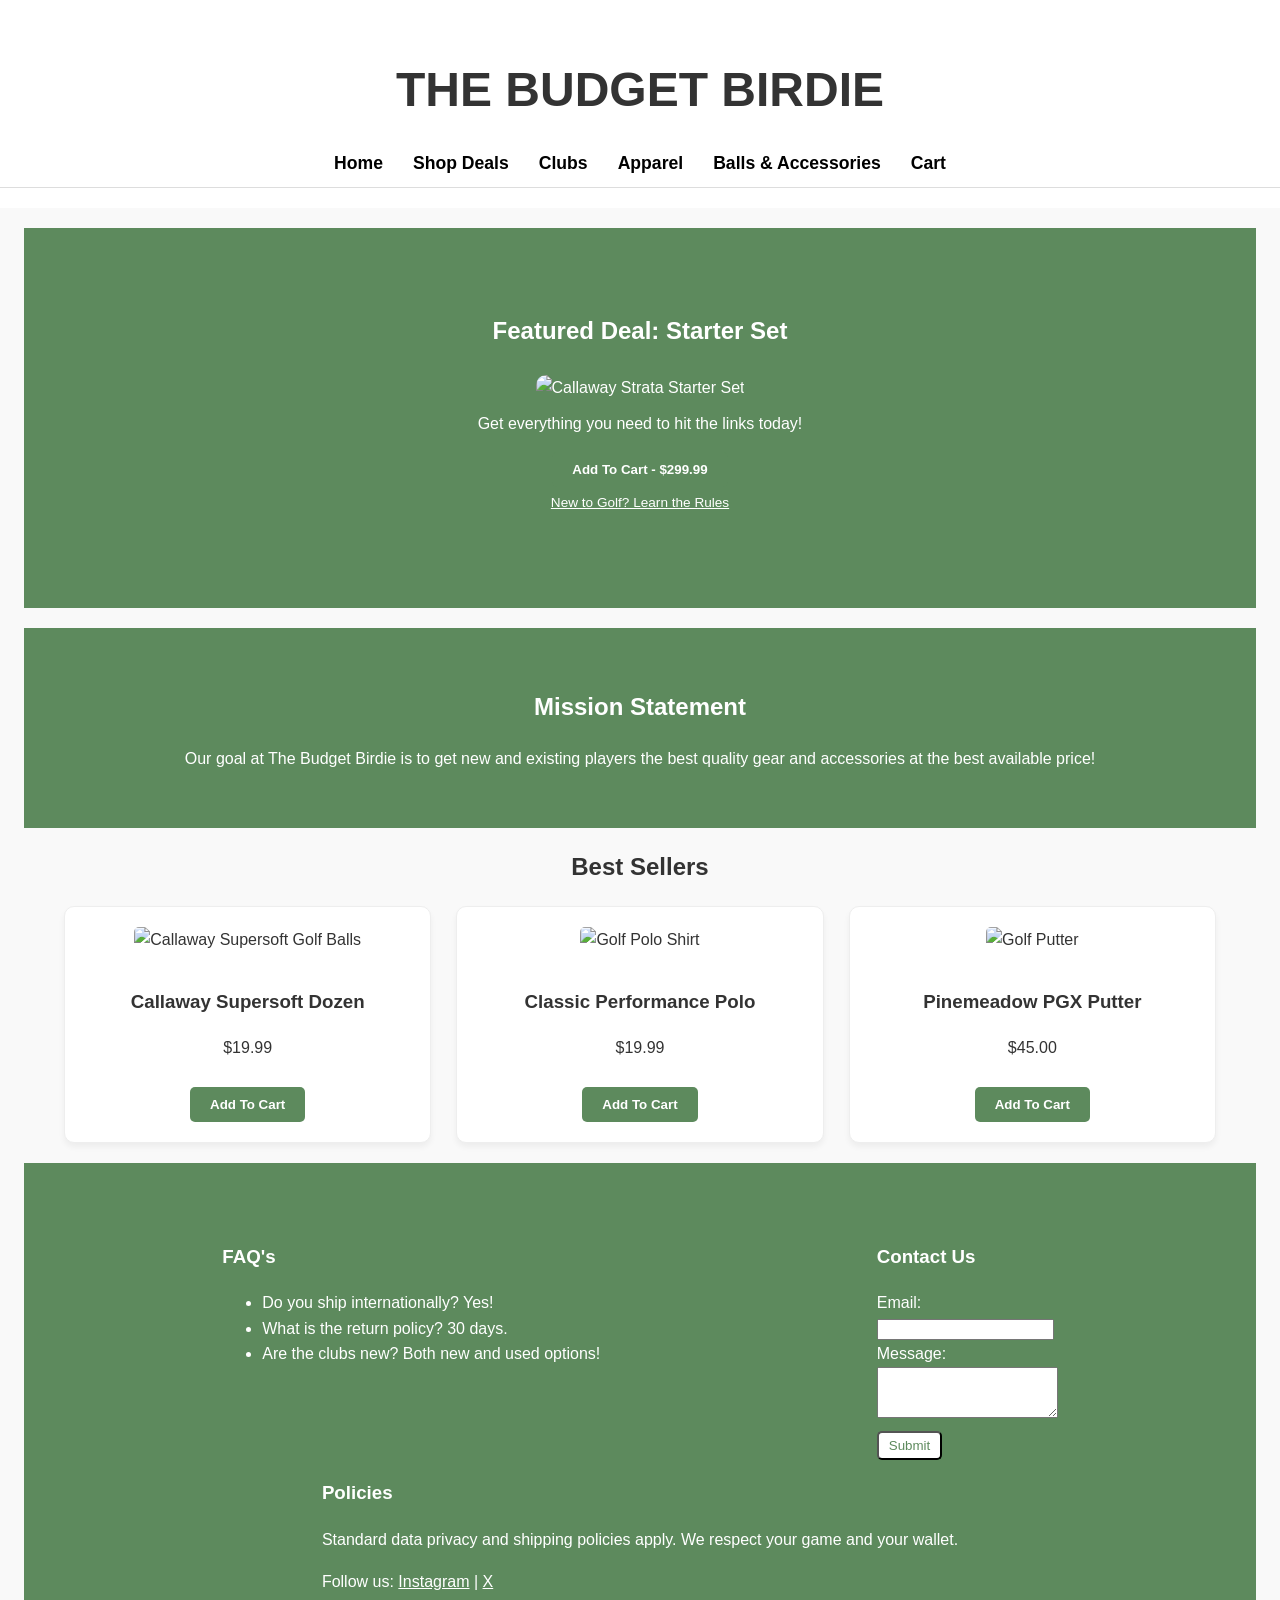
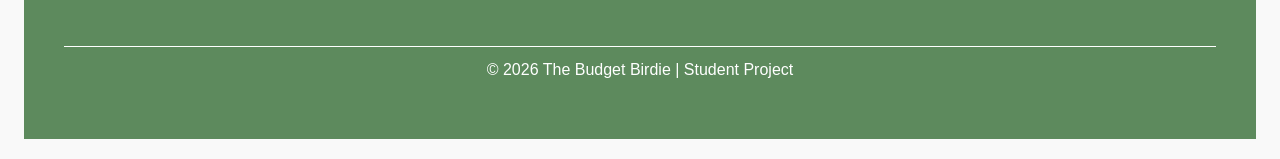
==== commit f25c046a: "Update index.html" ====
--- a/index.html
+++ b/index.html
@@ -27,17 +27,18 @@
         
         <section class="hero-deal">
             <div class="hero-content">
-                <h2>Featured Deal: Starter Set</h2>
+                <h2 style="margin-top: 0;">Featured Deal: Starter Set</h2>
                 
                 
                 <img src="https://encrypted-tbn1.gstatic.com/licensed-image?q=tbn:ANd9GcTjzboBfGmZ3qU2baFIz5qHA2F-KYKEJ-kSCQFDppwY4SLSq_IaTSauhwUNi9zh7Kd15bygKPK5HB0ZNVQ" 
                      alt="Callaway Strata Starter Set" 
-                     style="width: 180px; max-height: 200px; object-fit: contain; border-radius: 10px; margin: 10px 0;">
+                     style="width: 150px; max-height: 180px; object-fit: contain; border-radius: 10px; margin: 5px 0;">
                 
-                <p>Get everything you need to hit the links today!</p>
-                <div class="hero-buttons">
+                <p style="margin: 5px 0;">Get everything you need to hit the links today!</p>
+                <div class="hero-buttons" style="margin-bottom: 10px;">
                     <button type="button" class="add-to-cart" onclick="addToCart('Featured Starter Set', 299.99)">Add To Cart - $299.99</button>
-                    <a href="https://www.usga.org/content/usga/home-page/rules-hub.html" target="_blank" class="more-info" style="color: white;">New to Golf? Learn the Rules</a>
+                    <br>
+                    <a href="https://www.usga.org/content/usga/home-page/rules-hub.html" target="_blank" class="more-info" style="color: white; font-size: 0.85rem; display: inline-block; margin-top: 5px;">New to Golf? Learn the Rules</a>
                 </div>
             </div>
         </section>
@@ -47,12 +48,10 @@
             <p>Our goal at The Budget Birdie is to get new and existing players the best quality gear and accessories at the best available price!</p>
         </section>
 
-        
         <h2 style="text-align: center;">Best Sellers</h2>
         <section class="product-grid">
             <div class="product-card">
                 <img src="https://encrypted-tbn1.gstatic.com/licensed-image?q=tbn:ANd9GcR8YEwvOi2GTv0ssjFSSPcBrPq934xyv4RM759ZaMRroLH-Z-zuc2b0Afhkfb6GQ8x_XPLMm2vsxX-zI7s" alt="Callaway Supersoft Golf Balls">
-                
                 <h3>Callaway Supersoft Dozen</h3>
                 <p>$19.99</p>
                 <button type="button" class="add-to-cart" onclick="addToCart('Callaway Supersoft Dozen', 19.99)">Add To Cart</button>
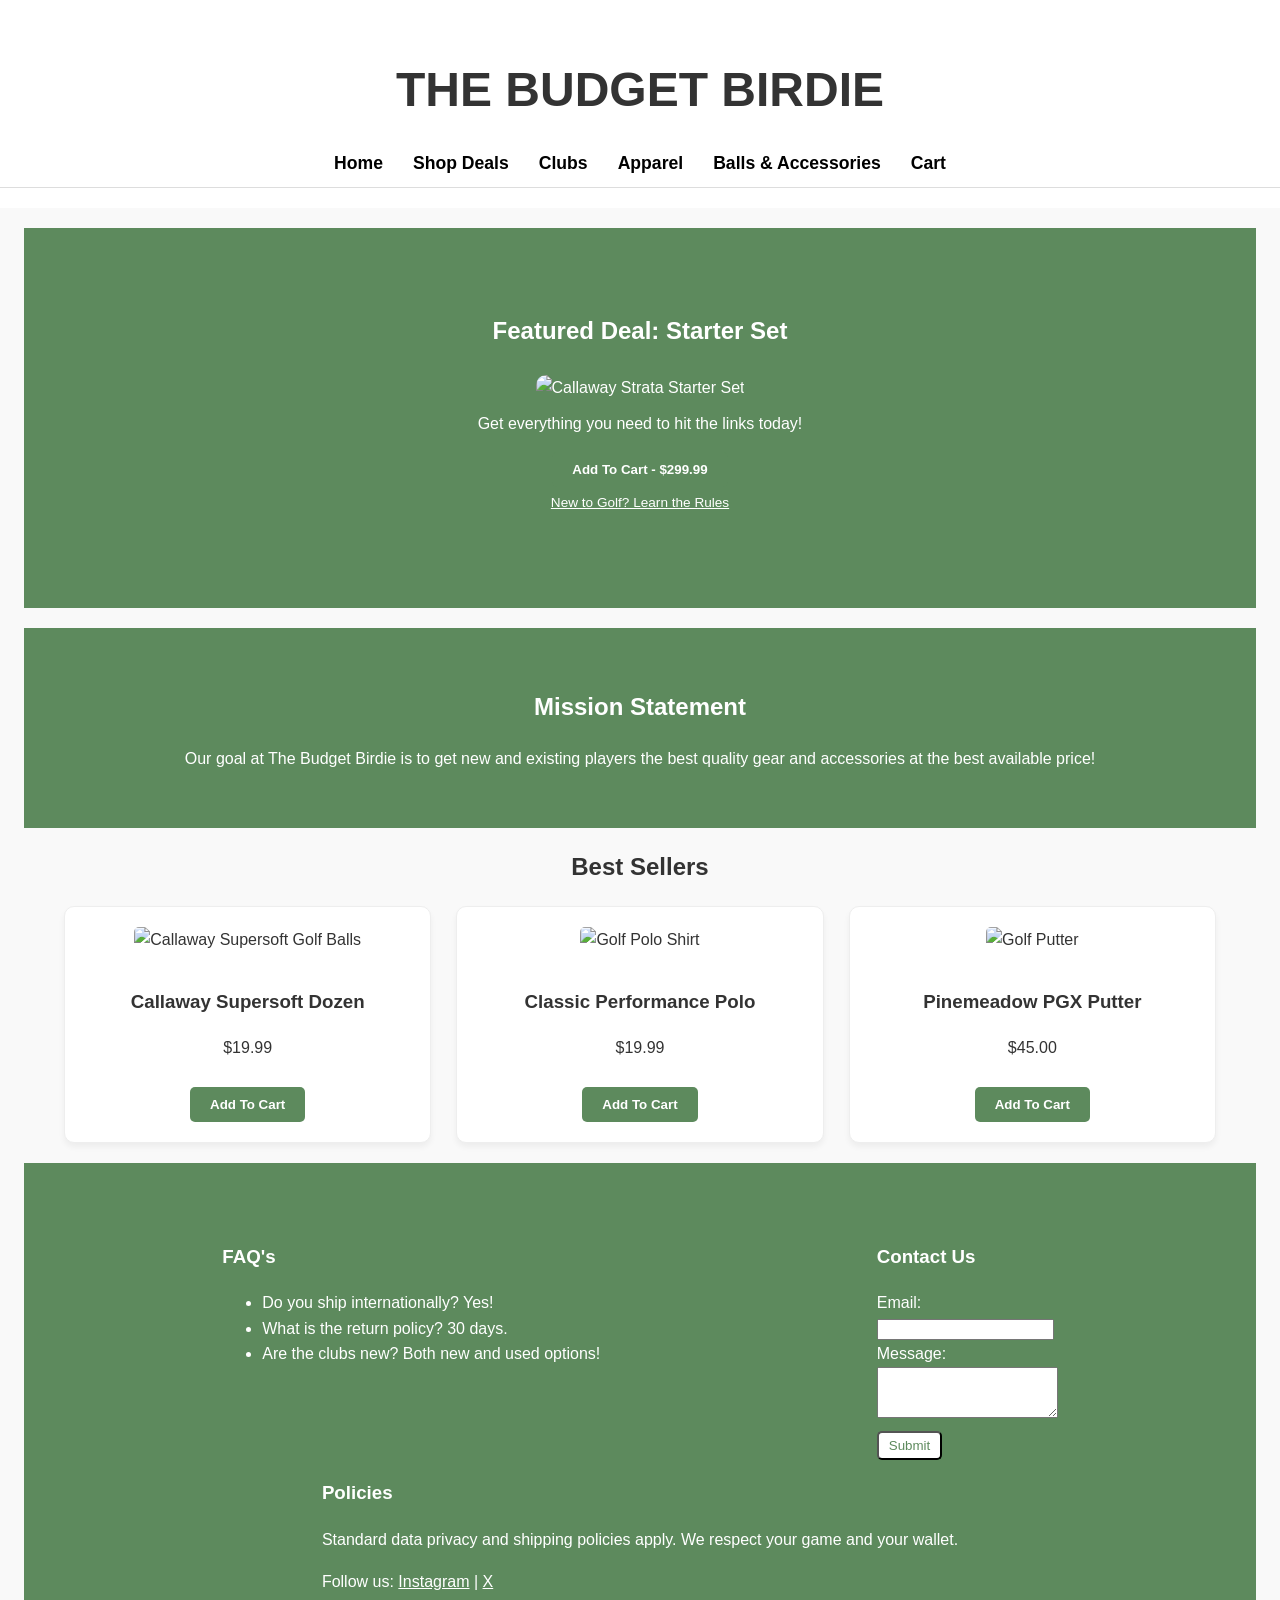
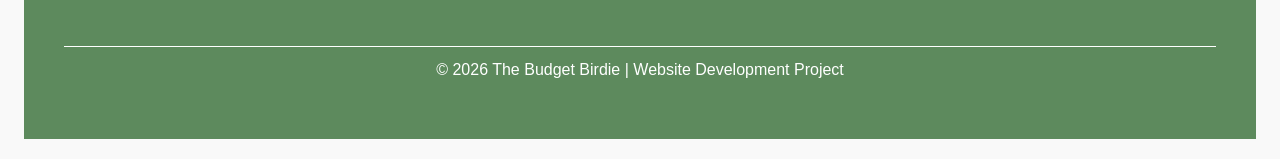
==== commit f122c8e4: "Update index.html" ====
--- a/index.html
+++ b/index.html
@@ -99,7 +99,7 @@
                 <p>Follow us: <a href="https://www.instagram.com" target="_blank" style="color: white;">Instagram</a> | <a href="https://www.twitter.com" target="_blank" style="color: white;">X</a></p>
             </div>
         </div>
-        <p style="text-align: center; border-top: 1px solid white; padding-top: 10px;">&copy; 2026 The Budget Birdie | Student Project</p>
+        <p style="text-align: center; border-top: 1px solid white; padding-top: 10px;">&copy; 2026 The Budget Birdie | Website Development Project</p>
     </footer>
 
     <script src="script.js"></script>
